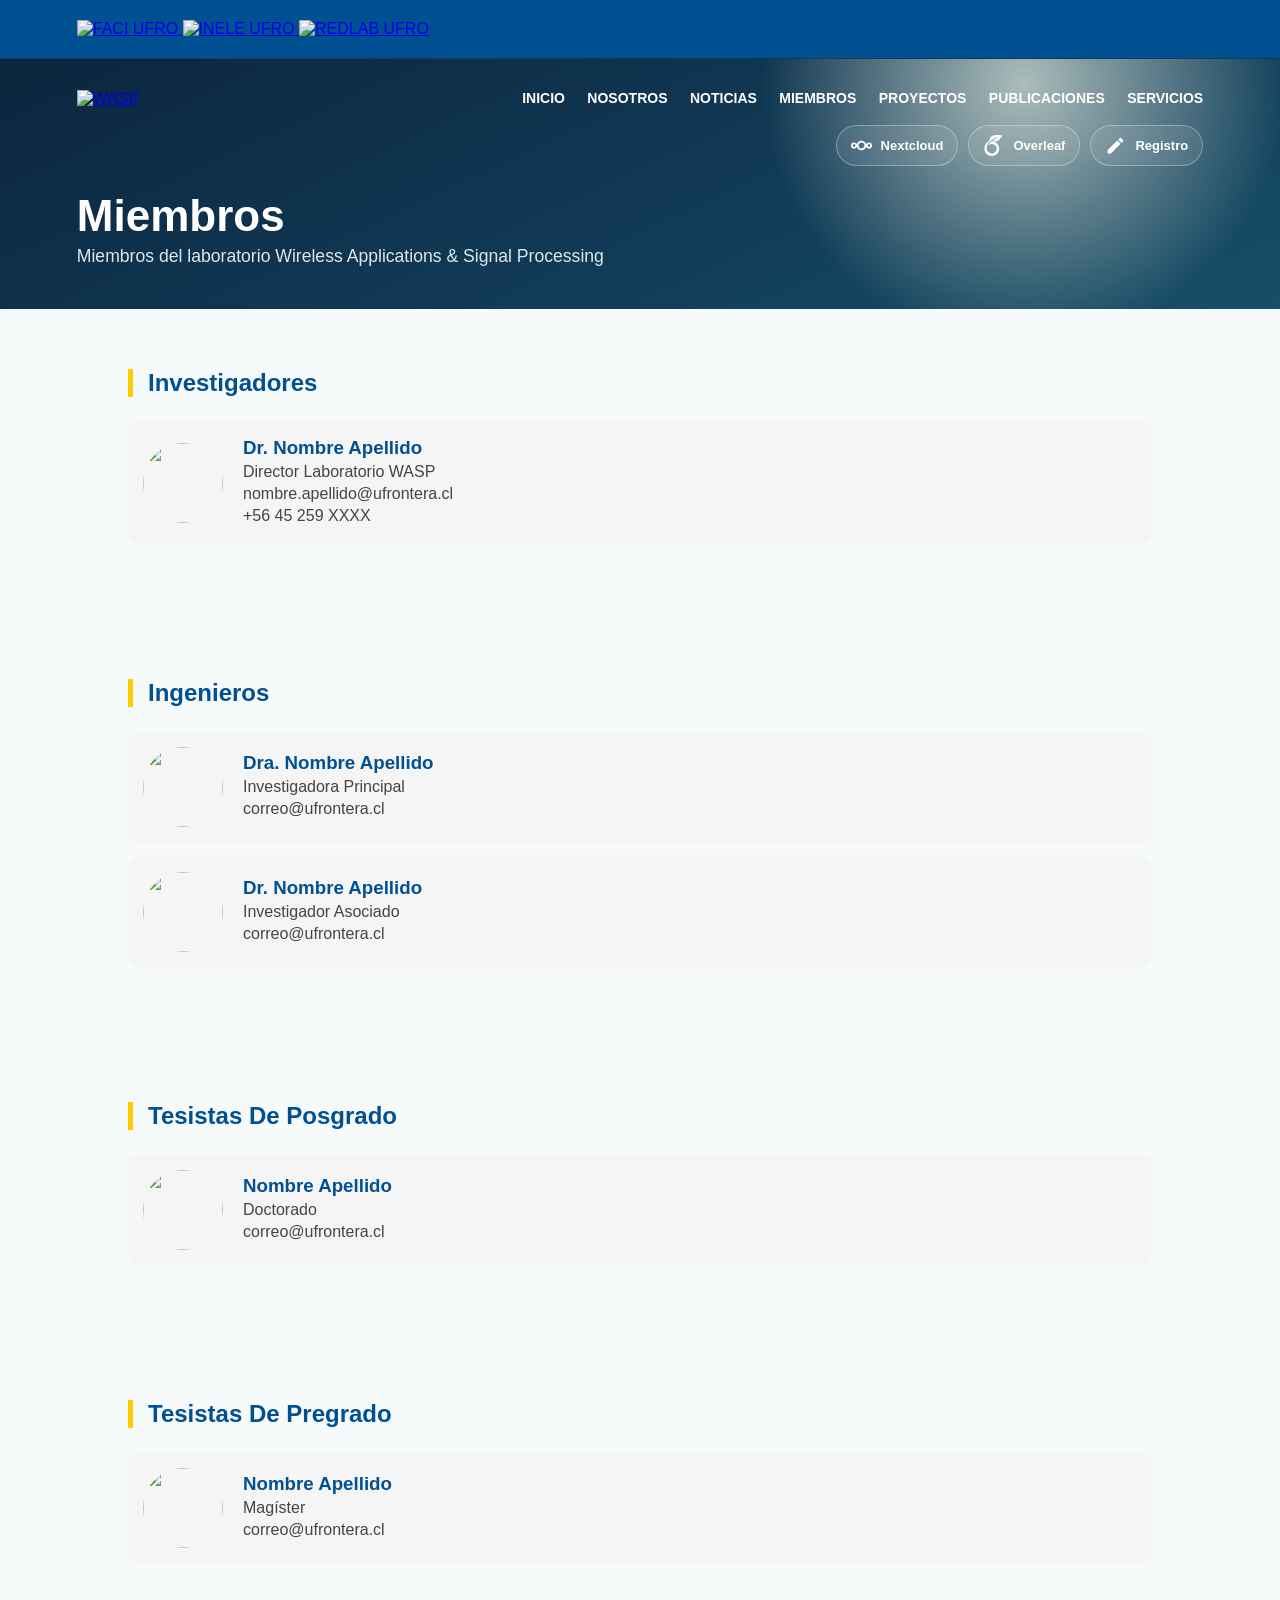
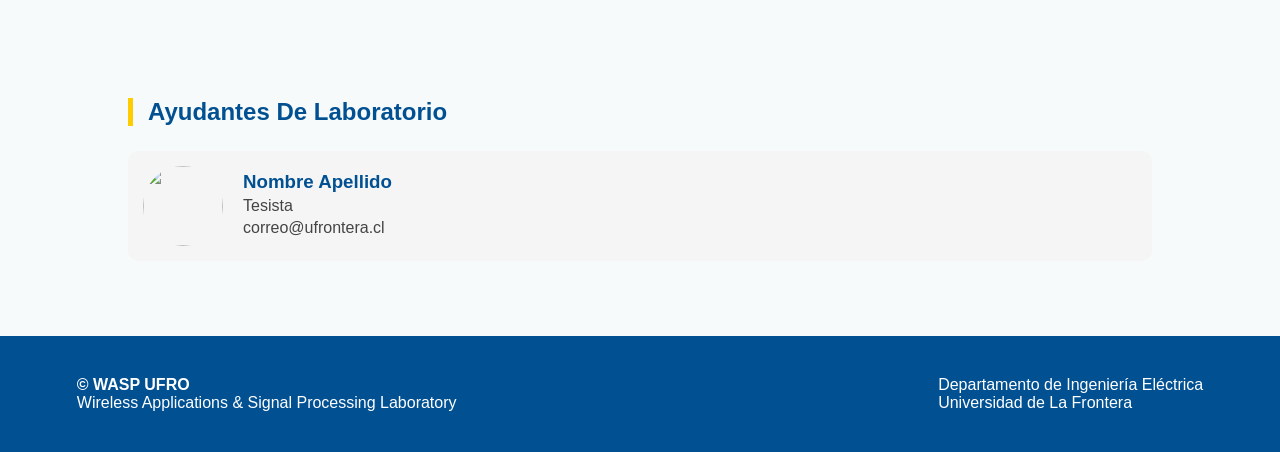
==== miembros.html @ 4826ce16 "Add files via upload" ====
<!DOCTYPE html>
<html lang="es-CL">

<head>
    <meta charset="UTF-8">
        <meta name="viewport" content="width=device-width, initial-scale=1.0">
        <link rel="shortcut icon" type="image/png" href="img/wasp_logo.png">
        <title>WASP Ufro - Inicio</title>
        <link rel="stylesheet" href="style.css">
        <link rel="preconnect" href="https://fonts.googleapis.com">
        <link rel="preconnect" href="https://fonts.gstatic.com" crossorigin>
        <link href="https://fonts.googleapis.com/css2?family=Montserrat:ital,wght@0,100..900;1,100..900&display=swap" rel="stylesheet">
        <link rel="stylesheet" href="https://cdnjs.cloudflare.com/ajax/libs/font-awesome/4.7.0/css/font-awesome.min.css">
    <style>

        .hero{
            min-height: 250px;
        }

        .text-box{
            top: 65%;
        }

        .text-box h1{
            font-size: 45px;
        }

        .directory{

            width:80%;

            margin:auto;

            padding:60px 0;
        }

        .directory h2{

            color:#005092;

            margin-bottom:25px;

            border-left:5px solid #ffcc00;

            padding-left:15px;
        }

        .member{

            display:flex;

            align-items:center;

            gap:20px;

            padding:15px;

            margin-bottom:15px;

            border-radius:10px;

            background:#f5f5f5;
        }

        .member img{

            width:80px;

            height:80px;

            border-radius:50%;

            object-fit:cover;
        }

        .member-info h3{

            color:#005092;

            margin-bottom:4px;
        }

        .member-info p{

            margin:4px 0;

            color:#444;
        }

        @media(max-width:900px){

            .member{

                flex-direction:column;

                text-align:center;
            }

            .text-box h1{

                font-size:32px;
            }
        }

    </style>

</head>

<body>

<header class="topbar">

    <a href="https://fica.ufro.cl">
        <img src="img/Logo-FACI-UFRO.webp" alt="FACI UFRO">
    </a>
    <a href="https://inele.ufro.cl">
        <img src="img/inele.svg" alt="INELE UFRO">
    </a>
    <a href="https://https://redlab.ufro.cl/">
        <img src="img/redlab_logo_white.png" alt="REDLAB UFRO">
    </a>
</header>

<section class="hero">

    <nav>

        <a href="inicio.html">
            <img src="img/wasp_logoHorizontal.png" alt="WASP">
        </a>

        <div class="nav-links" id="navLinks">

            <i class="fa fa-times" onclick="hideMenu()"></i>

            <ul>

                <li><a href="inicio.html">INICIO</a></li>

                <li><a href="nosotros.html">NOSOTROS</a></li>

                <li><a href="noticias.html">NOTICIAS</a></li>

                <li><a href="miembros.html">MIEMBROS</a></li>

                <li><a href="proyectos.html">PROYECTOS</a></li>

                <li><a href="publicaciones.html">PUBLICACIONES</a></li>

                <li><a href="servicios.html">SERVICIOS</a></li>

            </ul>

            <div class="mobile-service-links" aria-label="Servicios del laboratorio">
                <a href="https://data.wasp.ufro.cl/cloud/login" target="_blank" rel="noopener noreferrer" aria-label="Acceder a Nextcloud">
                    <svg viewBox="0 0 24 24" aria-hidden="true"><path d="M12.018 6.537c-2.5 0-4.6 1.712-5.241 4.015-.56-1.232-1.793-2.105-3.225-2.105A3.569 3.569 0 0 0 0 12a3.569 3.569 0 0 0 3.552 3.553c1.432 0 2.664-.874 3.224-2.106.641 2.304 2.742 4.016 5.242 4.016 2.487 0 4.576-1.693 5.231-3.977.569 1.21 1.783 2.067 3.198 2.067A3.568 3.568 0 0 0 24 12a3.569 3.569 0 0 0-3.553-3.553c-1.416 0-2.63.858-3.199 2.067-.654-2.284-2.743-3.978-5.23-3.977zm0 2.085c1.878 0 3.378 1.5 3.378 3.378 0 1.878-1.5 3.378-3.378 3.378A3.362 3.362 0 0 1 8.641 12c0-1.878 1.5-3.378 3.377-3.378zm-8.466 1.91c.822 0 1.467.645 1.467 1.468s-.644 1.467-1.467 1.468A1.452 1.452 0 0 1 2.085 12c0-.823.644-1.467 1.467-1.467zm16.895 0c.823 0 1.468.645 1.468 1.468s-.645 1.467-1.468 1.468A1.452 1.452 0 0 1 18.98 12c0-.823.644-1.467 1.467-1.467z"/></svg>
                    <span>Nextcloud</span>
                </a>
                <a href="https://wasp.ufro.cl/overleaf" target="_blank" rel="noopener noreferrer" aria-label="Acceder a Overleaf">
                    <svg viewBox="0 0 24 24" aria-hidden="true"><path d="M22.3515.7484C19.1109-.5101 7.365-.982 7.3452 6.0266c-3.4272 2.194-5.6967 5.768-5.6967 9.598a8.373 8.373 0 0 0 13.1225 6.898 8.373 8.373 0 0 0-1.7668-14.7194c-.6062-.2339-1.9234-.6481-2.9753-.559-1.5007.9544-3.3308 2.9155-4.1949 4.8693 2.5894-3.082 7.5046-2.425 9.1937 1.2287 1.6892 3.6538-.9944 7.8237-5.0198 7.7998a5.4995 5.4995 0 0 1-4.1949-1.9328c-1.485-1.7483-1.8678-3.6444-1.5615-5.4975 1.057-6.4947 8.759-10.1894 14.486-11.6094-1.8677.989-5.2373 2.6134-7.5948 4.3837C18.015 9.1382 19.1308 3.345 22.3515.7484z"/></svg>
                    <span>Overleaf</span>
                </a>
                <a href="https://data.wasp.ufro.cl/registro/" target="_blank" rel="noopener noreferrer" aria-label="Acceder a Registro">
                    <svg viewBox="0 0 24 24" aria-hidden="true"><path d="M3 17.25V21h3.75L17.81 9.94l-3.75-3.75L3 17.25zm17.71-10.04a1 1 0 0 0 0-1.41l-2.34-2.34a1 1 0 0 0-1.41 0l-1.83 1.83 3.75 3.75 1.83-1.83z"/></svg>
                    <span>Registro</span>
                </a>
            </div>

        </div>

        <i class="fa fa-bars" onclick="showMenu()"></i>

    </nav>

    <div class="service-shortcuts" aria-label="Servicios del laboratorio">
        <a class="service-shortcut" href="https://data.wasp.ufro.cl/cloud/login" target="_blank" rel="noopener noreferrer">
            <svg viewBox="0 0 24 24" aria-hidden="true"><path d="M12.018 6.537c-2.5 0-4.6 1.712-5.241 4.015-.56-1.232-1.793-2.105-3.225-2.105A3.569 3.569 0 0 0 0 12a3.569 3.569 0 0 0 3.552 3.553c1.432 0 2.664-.874 3.224-2.106.641 2.304 2.742 4.016 5.242 4.016 2.487 0 4.576-1.693 5.231-3.977.569 1.21 1.783 2.067 3.198 2.067A3.568 3.568 0 0 0 24 12a3.569 3.569 0 0 0-3.553-3.553c-1.416 0-2.63.858-3.199 2.067-.654-2.284-2.743-3.978-5.23-3.977zm0 2.085c1.878 0 3.378 1.5 3.378 3.378 0 1.878-1.5 3.378-3.378 3.378A3.362 3.362 0 0 1 8.641 12c0-1.878 1.5-3.378 3.377-3.378zm-8.466 1.91c.822 0 1.467.645 1.467 1.468s-.644 1.467-1.467 1.468A1.452 1.452 0 0 1 2.085 12c0-.823.644-1.467 1.467-1.467zm16.895 0c.823 0 1.468.645 1.468 1.468s-.645 1.467-1.468 1.468A1.452 1.452 0 0 1 18.98 12c0-.823.644-1.467 1.467-1.467z"/></svg>
            <span>Nextcloud</span>
        </a>
        <a class="service-shortcut" href="https://wasp.ufro.cl/overleaf" target="_blank" rel="noopener noreferrer">
            <svg viewBox="0 0 24 24" aria-hidden="true"><path d="M22.3515.7484C19.1109-.5101 7.365-.982 7.3452 6.0266c-3.4272 2.194-5.6967 5.768-5.6967 9.598a8.373 8.373 0 0 0 13.1225 6.898 8.373 8.373 0 0 0-1.7668-14.7194c-.6062-.2339-1.9234-.6481-2.9753-.559-1.5007.9544-3.3308 2.9155-4.1949 4.8693 2.5894-3.082 7.5046-2.425 9.1937 1.2287 1.6892 3.6538-.9944 7.8237-5.0198 7.7998a5.4995 5.4995 0 0 1-4.1949-1.9328c-1.485-1.7483-1.8678-3.6444-1.5615-5.4975 1.057-6.4947 8.759-10.1894 14.486-11.6094-1.8677.989-5.2373 2.6134-7.5948 4.3837C18.015 9.1382 19.1308 3.345 22.3515.7484z"/></svg>
            <span>Overleaf</span>
        </a>
        <a class="service-shortcut" href="https://data.wasp.ufro.cl/registro/" target="_blank" rel="noopener noreferrer">
            <svg viewBox="0 0 24 24" aria-hidden="true"><path d="M3 17.25V21h3.75L17.81 9.94l-3.75-3.75L3 17.25zm17.71-10.04a1 1 0 0 0 0-1.41l-2.34-2.34a1 1 0 0 0-1.41 0l-1.83 1.83 3.75 3.75 1.83-1.83z"/></svg>
            <span>Registro</span>
        </a>
    </div>

    <div class="page-title">

        <h1>Miembros</h1>

        <p>
            Miembros del laboratorio Wireless Applications & Signal Processing
        </p>

    </div>

</section>

<section class="directory">

    <h2>Investigadores</h2>

    <div class="member">

        <img src="img/directorio/director.jpg">

        <div class="member-info">

            <h3>Dr. Nombre Apellido</h3>

            <p>Director Laboratorio WASP</p>

            <p>nombre.apellido@ufrontera.cl</p>

            <p>+56 45 259 XXXX</p>

        </div>

    </div>

</section>

<section class="directory">

    <h2>Ingenieros</h2>

    <div class="member">

        <img src="img/directorio/investigador1.jpg">

        <div class="member-info">

            <h3>Dra. Nombre Apellido</h3>

            <p>Investigadora Principal</p>

            <p>correo@ufrontera.cl</p>

        </div>

    </div>

    <div class="member">

        <img src="img/directorio/investigador2.jpg">

        <div class="member-info">

            <h3>Dr. Nombre Apellido</h3>

            <p>Investigador Asociado</p>

            <p>correo@ufrontera.cl</p>

        </div>

    </div>

</section>

<section class="directory">

    <h2>Tesistas De Posgrado</h2>

    <div class="member">

        <img src="img/directorio/doctorado1.jpg">

        <div class="member-info">

            <h3>Nombre Apellido</h3>

            <p>Doctorado</p>

            <p>correo@ufrontera.cl</p>

        </div>

    </div>

</section>

<section class="directory">

    <h2>Tesistas De Pregrado</h2>

    <div class="member">

        <img src="img/directorio/master1.jpg">

        <div class="member-info">

            <h3>Nombre Apellido</h3>

            <p>Magíster</p>

            <p>correo@ufrontera.cl</p>

        </div>

    </div>

</section>

<section class="directory">

    <h2>Ayudantes De Laboratorio</h2>

    <div class="member">

        <img src="img/directorio/tesista1.jpg">

        <div class="member-info">

            <h3>Nombre Apellido</h3>

            <p>Tesista</p>

            <p>correo@ufrontera.cl</p>

        </div>

    </div>

</section>

<footer class="footer">

    <div>
        <strong>© WASP UFRO</strong><br>
        Wireless Applications & Signal Processing Laboratory
    </div>

    <div>
        Departamento de Ingeniería Eléctrica<br>
        Universidad de La Frontera
    </div>

</footer>


<script>

    var navLinks = document.getElementById("navLinks");

    function showMenu(){
        navLinks.style.right = "0";
    }

    function hideMenu(){
        navLinks.style.right = "-280px";
    }

</script>

</body>
</html>
---- style.css ----
:root{

    --night:#0a2039;
    --navy:#113a5b;
    --ink:#122e47;
    --ufro: #005092;

    --muted:#5f7688;

    --gold:#ffcc00;
    --gold-dark:#edb900;

    --surface:#f7fafb;
    --white:#ffffff;

    --line:#dbe6ec;

    --radius:24px;

}

*{
    margin:0;
    padding:0;
    box-sizing:border-box;
    font-family:'Inter',sans-serif;
}

body{
    background:var(--surface);
    color:var(--ink);
}

.topbar{

    background:var(--ufro);

    padding:20px 6%;

    border-bottom:1px solid var(--navy);
}

.topbar img{
    width:180px;
}

.hero{

    min-height:100vh;

    position:relative;

    overflow:hidden;

    background:
    radial-gradient(circle at 80% 10%, #abbdbb 0%, transparent 25%),
    linear-gradient(
        155deg,
        #0b253e,
        #123c58 60%,
        #174f68
    );
}

.home-hero{
    min-height:calc(100vh - 84px);
    min-height:calc(100dvh - 84px);
    display:flex;
    flex-direction:column;
}

.hero-bg-circle{

    position:absolute;

    width:600px;
    height:600px;

    border-radius:50%;

    border:1px solid rgba(255,255,255,.12);

    right:-250px;
    top:100px;
}

.hero-bg-circle.second{

    width:420px;
    height:420px;

    right:-130px;
    top:180px;
}

nav{

    padding:30px 6%;

    display:flex;

    justify-content:space-between;

    align-items:center;
}

nav img{
    width:220px;
}

.nav-links{
    flex:1;
    text-align:right;
}

.nav-links ul li{

    display:inline-block;

    list-style:none;

    margin-left:18px;
}

.nav-links ul li a{

    color:white;

    text-decoration:none;

    font-weight:600;

    font-size:14px;
}

.nav-links ul li::after{

    content:'';

    display:block;

    width:0;

    height:2px;

    background:var(--gold);

    transition:.3s;
}

.nav-links ul li:hover::after{
    width:100%;
}

.service-shortcuts{
    position:relative;
    z-index:1;
    display:flex;
    justify-content:flex-end;
    gap:10px;
    width:88%;
    margin:-14px auto 0;
}

.service-shortcut{
    display:inline-flex;
    align-items:center;
    gap:9px;
    padding:9px 14px;
    border:1px solid rgba(255,255,255,.32);
    border-radius:999px;
    background:rgba(255,255,255,.08);
    color:white;
    font-size:13px;
    font-weight:700;
    text-decoration:none;
    transition:background .2s ease, transform .2s ease;
}

.service-shortcut:hover{
    transform:translateY(-2px);
    background:rgba(255,255,255,.16);
}

.service-shortcut svg{
    width:21px;
    height:21px;
    fill:currentColor;
}

.mobile-service-links{
    display:none;
}

.hero-content{

    width:88%;

    margin:auto;

    display:grid;

    grid-template-columns:1.2fr .8fr;

    gap:60px;

    align-items:center;

    padding-top:80px;
}

.home-hero > nav{
    flex:none;
}

.home-hero > .service-shortcuts{
    flex:none;
}

.home-hero .hero-content{
    flex:1;
    align-content:center;
    margin:0 auto;
    padding:clamp(24px, 5vh, 48px) 0;
}

.eyebrow{

    color:#bdeaf1;

    font-size:12px;

    letter-spacing:.20em;

    margin-bottom:20px;

    font-weight:700;
}

.hero-left h1{

    color:white;

    font-size:clamp(3rem,6vw,5rem);

    line-height:1.05;

    font-weight:900;

    margin-bottom:25px;
}

.hero-left h1 span{
    color:var(--gold);
}

.home-hero .hero-left h1{
    font-size:clamp(2.5rem, 4.1vw, 3.7rem);
    margin-bottom:18px;
}

.hero-description{

    color:#dce8ef;

    font-size:1.1rem;

    max-width:700px;

    line-height:1.8;
}

.home-hero .hero-description{
    font-size:clamp(1rem, 1.15vw, 1.05rem);
    line-height:1.65;
}

.home-hero .hero-buttons{
    margin-top:24px;
}

.hero-buttons{

    display:flex;

    gap:15px;

    margin-top:35px;
}

.btn-primary{

    background:linear-gradient(
        120deg,
        #ffdc50,
        #ffcb29
    );

    color:var(--night);

    text-decoration:none;

    padding:14px 28px;

    border-radius:12px;

    font-weight:800;
}

.btn-secondary{

    border:1px solid rgba(255,255,255,.3);

    color:white;

    text-decoration:none;

    padding:14px 28px;

    border-radius:12px;
}

.hero-card{

    background:white;

    border-radius:24px;

    padding:35px;

    box-shadow:0 25px 60px rgba(0,0,0,.15);
}

.hero-card h3{

    margin-bottom:20px;

    color:var(--night);
}

.hero-card ul{
    padding-left:20px;
}

.hero-card li{
    margin-bottom:12px;
}

.features,
.news{

    width:88%;

    margin:auto;

    padding:100px 0;
}

.features{
    padding-bottom:60px;
}

.news{
    padding-top:60px;
}

.section-title{

    text-align:center;

    margin-bottom:60px;
}

.section-title p{

    color:#23738b;

    letter-spacing:.15em;

    font-size:12px;

    font-weight:800;
}

.section-title h2{

    margin-top:10px;

    font-size:40px;

    color:var(--night);
}

.cards{

    display:grid;

    grid-template-columns:repeat(4,1fr);

    gap:25px;
}

.card{

    background:white;

    border-radius:20px;

    padding:30px;

    border:1px solid var(--line);

    box-shadow:0 15px 40px rgba(0,0,0,.05);
}

.card h3{
    margin-bottom:15px;
}

.card p{

    color:var(--muted);

    line-height:1.8;
}

.news-grid{

    display:grid;

    grid-template-columns:repeat(3,1fr);

    gap:25px;
}

.news-card{

    background:white;

    border-radius:20px;

    border:1px solid var(--line);

    padding:30px;
}

.news-card h3{

    margin-bottom:15px;

    color:var(--night);
}

.news-card p{
    color:var(--muted);
}

.news-card--dynamic{
    padding:0;
    overflow:hidden;
}

.news-card-visual{
    position:relative;
    min-height:46px;
    padding:16px 22px 0;
}

.news-card-image-link{
    display:block;
    margin:-16px -22px 0;
}

.news-card-image{
    display:block;
    width:100%;
    height:190px;
    object-fit:cover;
}

.news-badge{
    position:relative;
    z-index:1;
    display:inline-block;
    padding:6px 11px;
    border-radius:999px;
    background:var(--gold);
    color:var(--night);
    font-size:.75rem;
    font-weight:800;
}

.news-card-visual.has-image .news-badge{
    position:absolute;
    top:14px;
    left:14px;
}

.news-card-content{
    padding:16px 24px 24px;
}

.news-card--dynamic h3{
    margin:0 0 12px;
    color:var(--night);
    font-size:1.15rem;
    line-height:1.4;
    overflow-wrap:anywhere;
}

.news-card--dynamic h3 a{
    color:inherit;
    text-decoration:none;
}

.news-card--dynamic h3 a:hover{
    color:var(--ufro);
    text-decoration:underline;
}

.news-card-date,
.news-card-status{
    color:var(--muted);
    font-size:.9rem;
    line-height:1.6;
}

.news-card--publication{
    align-self:stretch;
}

.footer{

    background:var(--ufro);

    color:white;

    padding:40px 6%;

    display:flex;

    justify-content:space-between;

    gap:40px;
}

nav .fa{
    display:none;
}

@media(max-width:900px){

    .hero-content{

        grid-template-columns:1fr;

        text-align:center;
    }

    .cards,
    .news-grid{
        grid-template-columns:1fr;
    }

    .footer{

        flex-direction:column;
    }

    .nav-links{

        position:fixed;

        top:0;

        right:-280px;

        width:280px;

        height:100vh;

        background:var(--gold);

        text-align:left;

        z-index:1000;

        transition:.5s;
        overflow-y:auto;
    }

    .nav-links ul{
        padding:40px;
    }

    .nav-links ul li{
        display:block;
        margin-bottom:20px;
    }

    .nav-links ul li a{
        color:black;
    }

    .service-shortcuts{
        display:none;
    }

    .nav-links .mobile-service-links{
        display:flex;
        flex-direction:column;
        gap:10px;
        padding:0 40px 32px;
    }

    .mobile-service-links a{
        display:flex;
        align-items:center;
        gap:12px;
        padding:10px 12px;
        border:1px solid rgba(10,32,57,.16);
        border-radius:10px;
        color:#0a2039;
        font-size:14px;
        font-weight:700;
        text-decoration:none;
    }

    .mobile-service-links svg{
        width:22px;
        height:22px;
        flex:none;
        fill:currentColor;
    }

    nav .fa{

        display:block;

        color:white;

        font-size:24px;

        cursor:pointer;
    }

    .nav-links .fa{

        color:black;

        margin:20px;
    }

}

/* =========================
   DIRECTORIO
========================= */
.page-title h1{
    color:white;

    font-size:3rem;

    font-weight:900;

    margin-top:12px;
}

.directory-header{

    width:88%;
    margin:auto;

    padding:80px 0 20px;
}

.directory-header span{

    display:block;

    margin-top:20px;

    color:var(--muted);

    font-size:1.1rem;
}

.directory-section{

    width:88%;

    margin:auto;

    padding-bottom:60px;
}

.group-title{

    font-size:28px;

    color:var(--night);

    margin-bottom:25px;

    padding-left:15px;

    border-left:5px solid var(--gold);
}

.directory-list{

    display:flex;

    flex-direction:column;

    gap:20px;
}

.member-card{

    background:white;

    border-radius:20px;

    padding:30px;

    border:1px solid var(--line);

    box-shadow:0 12px 30px rgba(0,0,0,.05);

    transition:.25s;
}

.member-card:hover{

    transform:translateY(-3px);

    box-shadow:0 20px 45px rgba(0,0,0,.08);
}

.member-card h4{

    font-size:1.35rem;

    color:var(--night);

    margin-bottom:8px;
}

.role{

    font-weight:700;

    color:#23738b;

    margin-bottom:18px;
}

.contact-info p{

    color:var(--muted);

    line-height:1.8;
}

.contact-info strong{

    color:var(--ink);
}
.page-title{

    width:88%;

    margin:0 auto;

    padding:25px 0 30px 0;

    text-align:left;
}
.page-title h1{

    color:white;

    font-size:2.75rem;

    font-weight:900;

    margin:0;
}
.page-title p{

    color:#dce8ef;

    font-size:1.1rem;

    max-width:700px;

    line-height:1.8;
}

.news-page{
    width:88%;
    max-width:1100px;
    min-height:40vh;
    margin:0 auto;
    padding:55px 0 75px;
}

.news-page-heading{
    display:flex;
    align-items:center;
    flex-wrap:wrap;
    gap:16px;
    margin-bottom:25px;
}

.news-page-heading h2{
    flex:1 1 100%;
    color:var(--night);
    font-size:2rem;
}

.news-search-label{
    color:var(--muted);
    font-weight:600;
}

.news-search{
    flex:1 1 260px;
    min-width:200px;
    padding:10px 14px;
    border:1px solid var(--line);
    border-radius:8px;
    background:white;
    color:var(--ink);
    font:inherit;
}

.news-filter-row{
    display:flex;
    align-items:center;
    flex-wrap:wrap;
    gap:14px;
    width:100%;
}

.news-filter-label{
    color:var(--muted);
    font-weight:600;
}

.news-filter{
    padding:10px 14px;
    border:1px solid var(--line);
    border-radius:8px;
    background:white;
    color:var(--ink);
    font:inherit;
}

.featured-filter{
    display:flex;
    align-items:center;
    gap:8px;
    color:var(--ink);
    cursor:pointer;
}

.news-pagination{
    display:flex;
    align-items:center;
    justify-content:center;
    gap:18px;
    margin-top:30px;
}

.news-pagination button{
    padding:10px 16px;
    border:1px solid var(--line);
    border-radius:8px;
    background:white;
    color:var(--ufro);
    font:inherit;
    font-weight:700;
    cursor:pointer;
}

.news-pagination button:disabled{
    color:var(--muted);
    cursor:not-allowed;
    opacity:.55;
}

.news-pagination span{
    color:var(--muted);
}

.news-status{
    color:var(--muted);
    line-height:1.7;
    margin-bottom:16px;
}

.news-list{
    display:grid;
    grid-template-columns:repeat(2,minmax(0,1fr));
    gap:22px;
}

.news-item{
    display:flex;
    flex-direction:column;
    padding:26px;
    border:1px solid var(--line);
    border-radius:18px;
    background:white;
    box-shadow:0 12px 30px rgba(0,0,0,.05);
}

.news-item--featured{
    border-color:var(--gold-dark);
    box-shadow:0 12px 30px rgba(237,185,0,.12);
}

.news-thumbnail{
    display:block;
    width:calc(100% + 52px);
    max-width:none;
    height:190px;
    margin:-26px -26px 20px;
    border-radius:18px 18px 0 0;
    object-fit:cover;
}

.news-tags{
    display:flex;
    flex-wrap:wrap;
    align-items:center;
    gap:8px;
    margin-bottom:10px;
}

.news-category{
    display:inline-block;
    color:#23738b;
    font-size:.8rem;
    font-weight:800;
    letter-spacing:.08em;
    text-transform:uppercase;
}

.news-featured-tag{
    padding:4px 9px;
    border-radius:999px;
    background:#fff3bf;
    color:#765b00;
    font-size:.75rem;
    font-weight:800;
}

.news-item h3{
    margin-bottom:10px;
    color:var(--night);
    font-size:clamp(1.05rem, 1.5vw, 1.2rem);
    line-height:1.35;
    overflow-wrap:anywhere;
}

.news-item h3 a,
.news-back{
    color:inherit;
    text-decoration:none;
}

.news-item h3 a:hover,
.news-back:hover{
    color:var(--ufro);
    text-decoration:underline;
}

.news-item time,
.article-date{
    color:var(--muted);
    font-size:.9rem;
}

.news-summary{
    margin-top:14px;
    color:var(--muted);
    line-height:1.7;
}

.news-location{
    margin: auto 0 0 auto;
    padding-top:12px;
    color:#9aa8b2;
    font-size:.78rem;
    line-height:1.4;
    text-align:right;
}

.news-article{
    padding:15px 0;
}

.news-back{
    display:inline-block;
    margin-bottom:28px;
    color:var(--ufro);
    font-weight:700;
}

.markdown-content{
    color:var(--ink);
    line-height:1.8;
}

.markdown-content.markdown-source{
    white-space:pre-wrap;
}

.markdown-content h1,
.markdown-content h2,
.markdown-content h3{
    margin:24px 0 12px;
    color:var(--night);
    line-height:1.3;
}

.markdown-content h1{
    margin-top:0;
    font-size:clamp(1.6rem, 3vw, 2rem);
    line-height:1.25;
    overflow-wrap:anywhere;
}

.markdown-content h1.news-article-title{
    margin:0 0 10px;
}

.news-article-summary{
    margin:0 0 8px;
    color:var(--muted);
    font-size:1.05rem;
    line-height:1.65;
}

.news-article-location{
    margin:0 0 14px;
    color:var(--muted);
    font-size:.9rem;
    line-height:1.4;
    overflow-wrap:anywhere;
}

.markdown-content p,
.markdown-content ul,
.markdown-content ol,
.markdown-content blockquote{
    margin:0 0 18px;
}

.markdown-content ul,
.markdown-content ol{
    padding-left:25px;
}

.markdown-content a{
    color:var(--ufro);
}

.markdown-content img{
    max-width:100%;
    height:auto;
    border-radius:12px;
}

.markdown-content img.article-image{
    display:block;
    width:100%;
    max-height:430px;
    margin:0 0 24px;
    object-fit:cover;
}

.markdown-content blockquote{
    padding-left:18px;
    border-left:4px solid var(--gold);
    color:var(--muted);
}

@media(max-width:700px){
    .news-list{
        grid-template-columns:1fr;
    }

    .news-filter-row{
        align-items:flex-start;
        flex-direction:column;
    }

    .news-page-heading h2{
        font-size:1.7rem;
    }

    .markdown-content h1{
        font-size:1.6rem;
    }
}
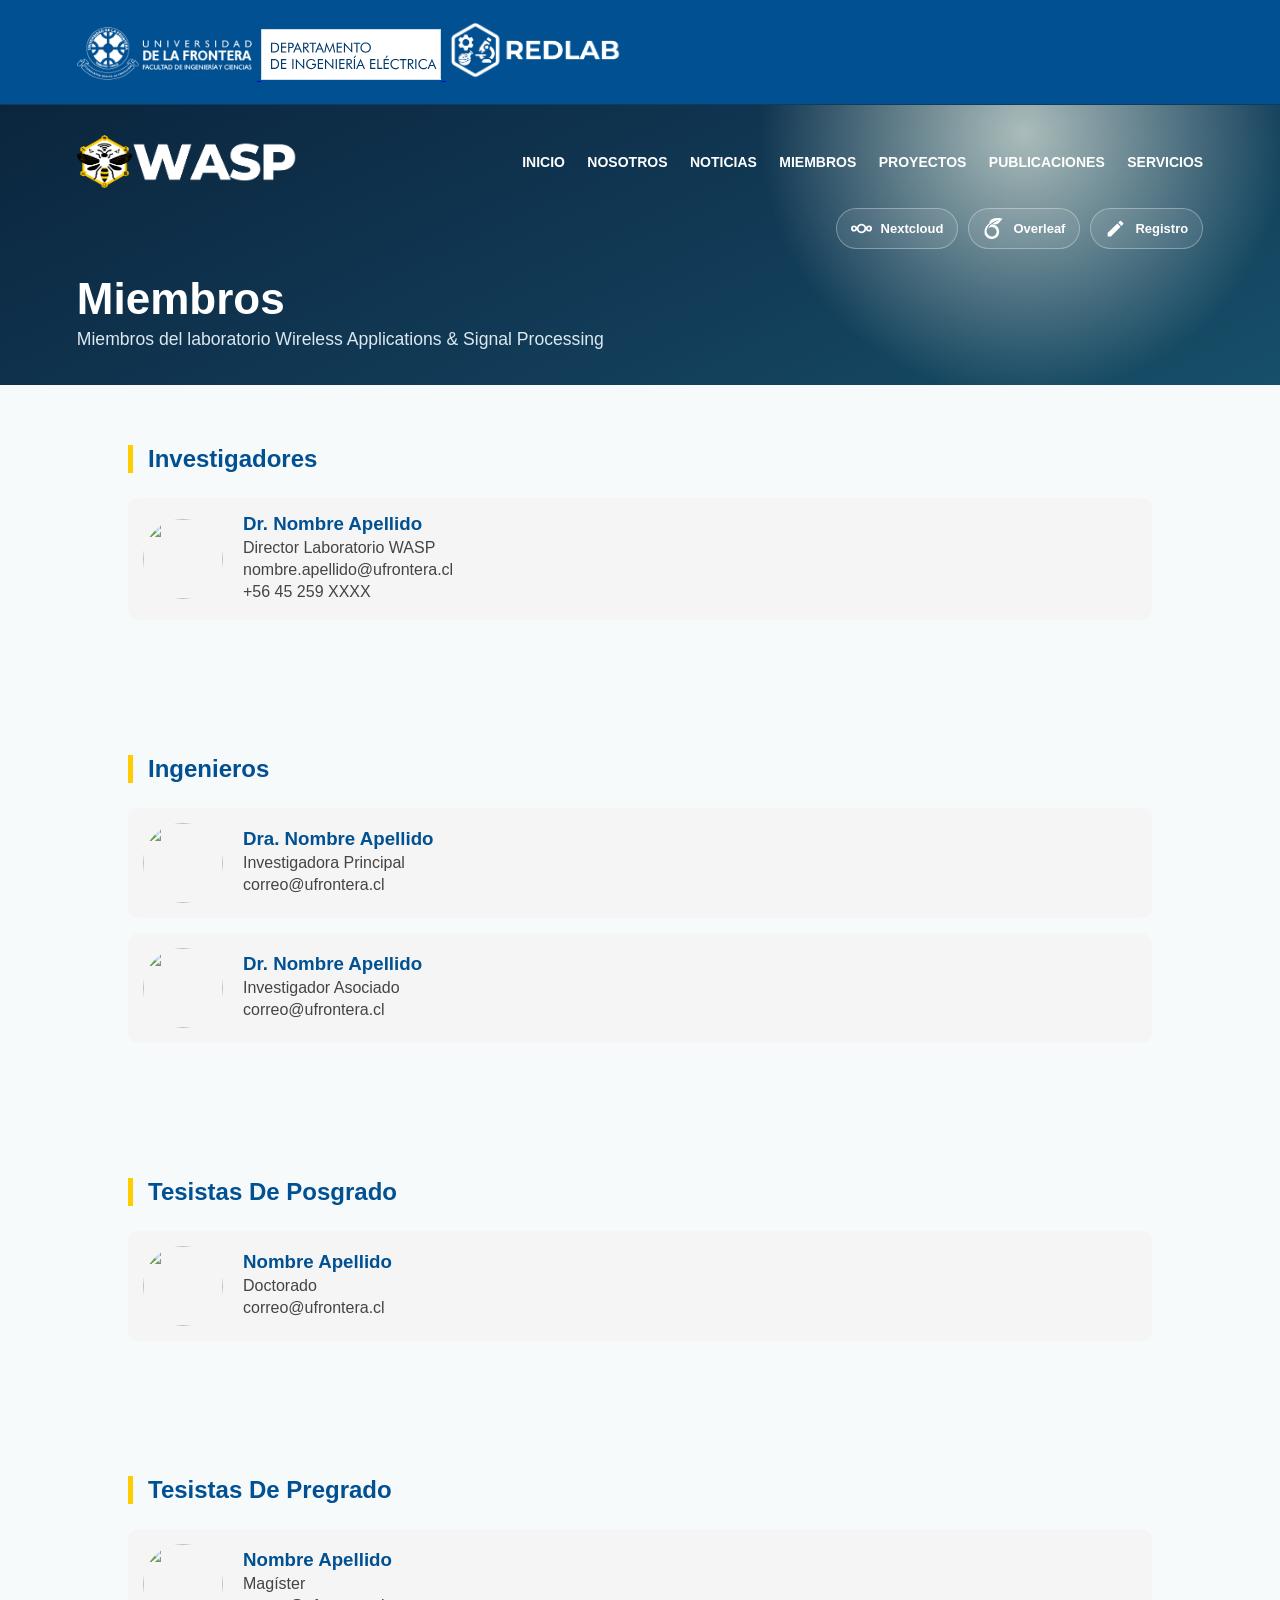
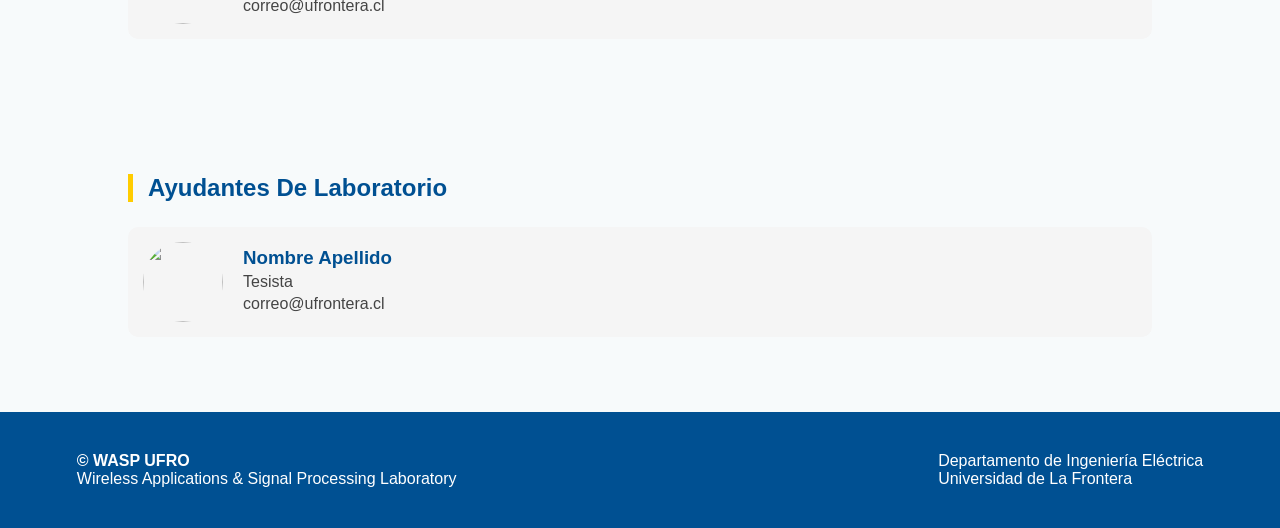
==== commit 3085ae37: "Update miembros.html" ====
--- a/miembros.html
+++ b/miembros.html
@@ -135,7 +135,7 @@
 
             <ul>
 
-                <li><a href="inicio.html">INICIO</a></li>
+                <li><a href="index.html">INICIO</a></li>
 
                 <li><a href="nosotros.html">NOSOTROS</a></li>
 
@@ -357,4 +357,4 @@
 </script>
 
 </body>
-</html>+</html>
